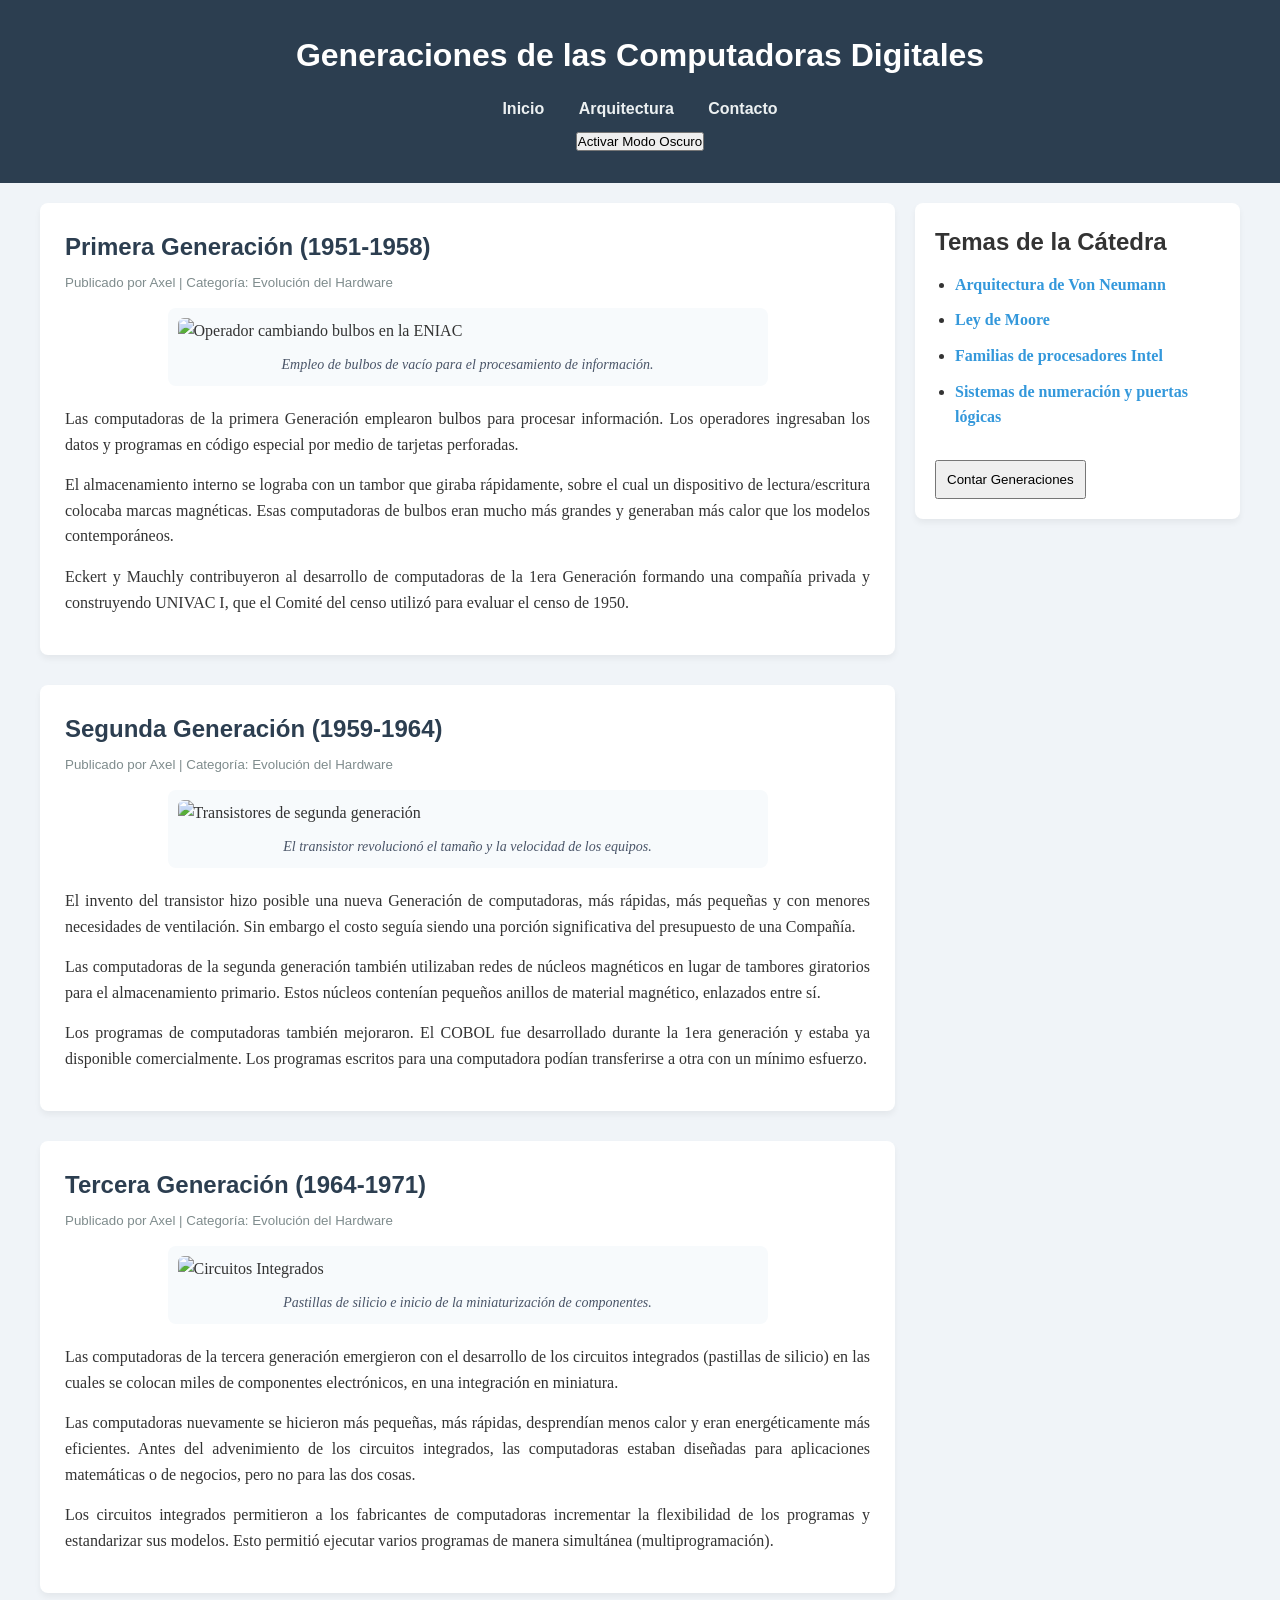
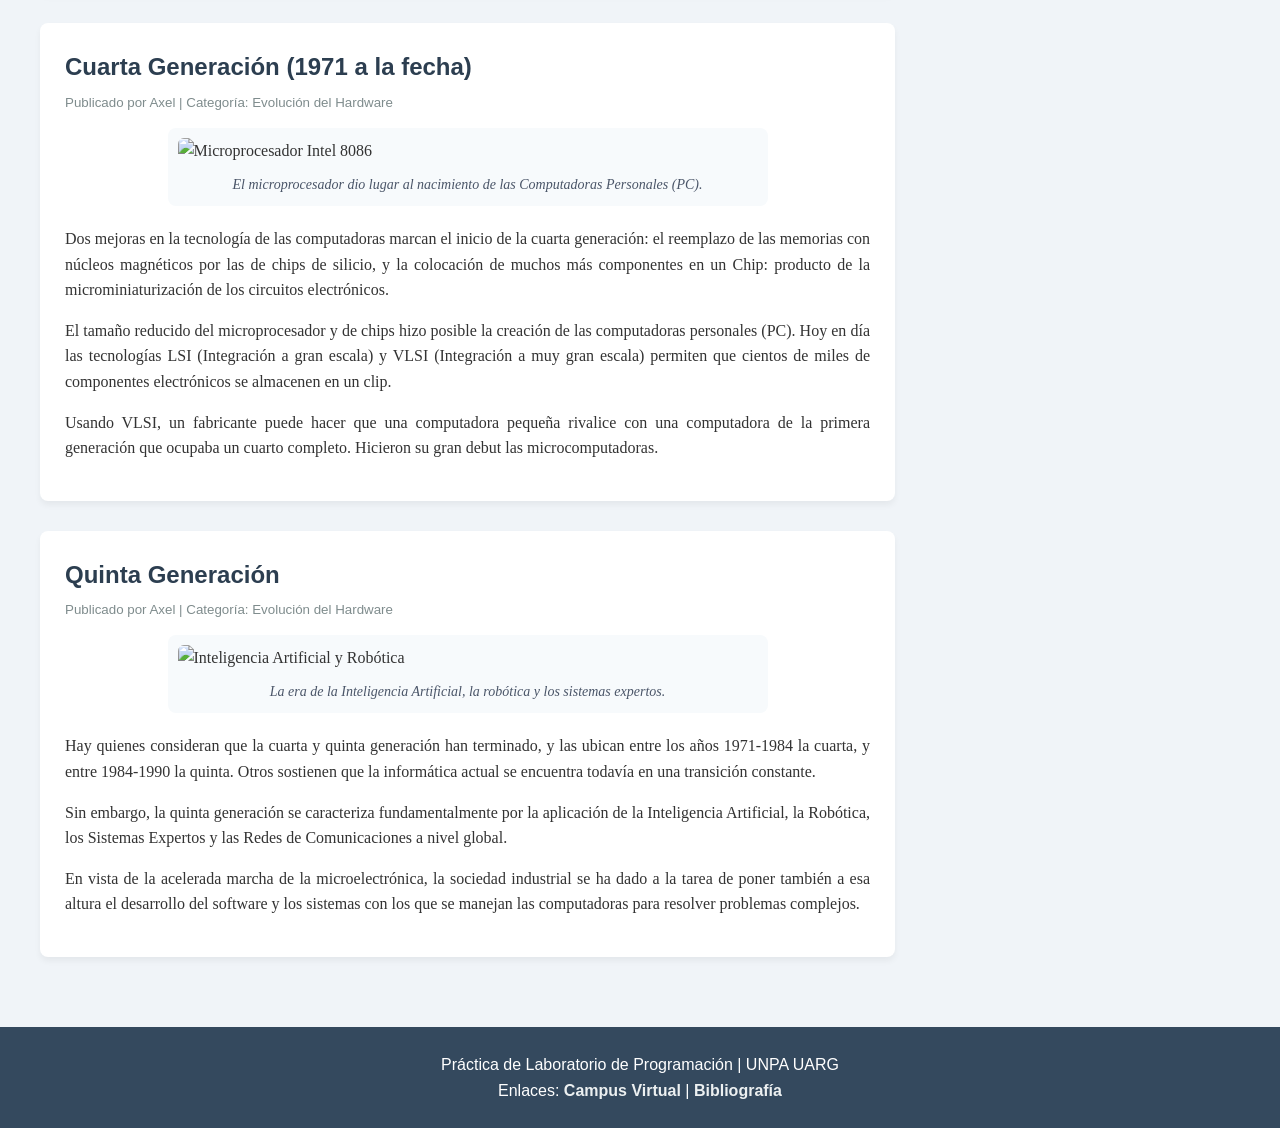
==== tp4/punto9/blog.html @ 0346d31f "TP4" ====
<!DOCTYPE html>
<html lang="es">
<head>
    <meta charset="UTF-8">
    <meta name="viewport" content="width=device-width, initial-scale=1.0">
    <title>Blog: Generaciones de Computadoras</title>
    <link rel="stylesheet" href="estilos-blog.css">
</head>
<body>

    <header>
        <h1>Generaciones de las Computadoras Digitales</h1>
        <nav>
            <ul>
                <li><a href="#">Inicio</a></li>
                <li><a href="#">Arquitectura</a></li>
                <li><a href="#">Contacto</a></li>
            </ul>
        </nav>
        <button id="btnModoOscuro" style="margin-top: 10px; cursor: pointer;">Activar Modo Oscuro</button>
    </header>

    <div class="contenedor-principal">
        
        <main id="lista-articulos">
            
            <article class="articulo-blog">
                <h1>Primera Generación (1951-1958)</h1>
                <small>Publicado por Axel | Categoría: Evolución del Hardware</small>
                
                <figure>
                    <img src="https://upload.wikimedia.org/wikipedia/commons/thumb/1/16/ENIAC-changing_a_tube.jpg/800px-ENIAC-changing_a_tube.jpg" alt="Operador cambiando bulbos en la ENIAC">
                    <figcaption>Empleo de bulbos de vacío para el procesamiento de información.</figcaption>
                </figure>

                <p>Las computadoras de la primera Generación emplearon bulbos para procesar información. Los operadores ingresaban los datos y programas en código especial por medio de tarjetas perforadas.</p>
                <p>El almacenamiento interno se lograba con un tambor que giraba rápidamente, sobre el cual un dispositivo de lectura/escritura colocaba marcas magnéticas. Esas computadoras de bulbos eran mucho más grandes y generaban más calor que los modelos contemporáneos.</p>
                <p>Eckert y Mauchly contribuyeron al desarrollo de computadoras de la 1era Generación formando una compañía privada y construyendo UNIVAC I, que el Comité del censo utilizó para evaluar el censo de 1950.</p>
            </article>

            <article class="articulo-blog">
                <h1>Segunda Generación (1959-1964)</h1>
                <small>Publicado por Axel | Categoría: Evolución del Hardware</small>
                
                <figure>
                    <img src="https://upload.wikimedia.org/wikipedia/commons/thumb/c/cd/Transistorer_%28crop%29.jpg/800px-Transistorer_%28crop%29.jpg" alt="Transistores de segunda generación">
                    <figcaption>El transistor revolucionó el tamaño y la velocidad de los equipos.</figcaption>
                </figure>

                <p>El invento del transistor hizo posible una nueva Generación de computadoras, más rápidas, más pequeñas y con menores necesidades de ventilación. Sin embargo el costo seguía siendo una porción significativa del presupuesto de una Compañía.</p>
                <p>Las computadoras de la segunda generación también utilizaban redes de núcleos magnéticos en lugar de tambores giratorios para el almacenamiento primario. Estos núcleos contenían pequeños anillos de material magnético, enlazados entre sí.</p>
                <p>Los programas de computadoras también mejoraron. El COBOL fue desarrollado durante la 1era generación y estaba ya disponible comercialmente. Los programas escritos para una computadora podían transferirse a otra con un mínimo esfuerzo.</p>
            </article>

            <article class="articulo-blog">
                <h1>Tercera Generación (1964-1971)</h1>
                <small>Publicado por Axel | Categoría: Evolución del Hardware</small>
                
                <figure>
                    <img src="https://upload.wikimedia.org/wikipedia/commons/thumb/9/90/Ttl_74xx_integrated_circuits.jpg/800px-Ttl_74xx_integrated_circuits.jpg" alt="Circuitos Integrados">
                    <figcaption>Pastillas de silicio e inicio de la miniaturización de componentes.</figcaption>
                </figure>

                <p>Las computadoras de la tercera generación emergieron con el desarrollo de los circuitos integrados (pastillas de silicio) en las cuales se colocan miles de componentes electrónicos, en una integración en miniatura.</p>
                <p>Las computadoras nuevamente se hicieron más pequeñas, más rápidas, desprendían menos calor y eran energéticamente más eficientes. Antes del advenimiento de los circuitos integrados, las computadoras estaban diseñadas para aplicaciones matemáticas o de negocios, pero no para las dos cosas.</p>
                <p>Los circuitos integrados permitieron a los fabricantes de computadoras incrementar la flexibilidad de los programas y estandarizar sus modelos. Esto permitió ejecutar varios programas de manera simultánea (multiprogramación).</p>
            </article>

            <article class="articulo-blog">
                <h1>Cuarta Generación (1971 a la fecha)</h1>
                <small>Publicado por Axel | Categoría: Evolución del Hardware</small>
                
                <figure>
                    <img src="https://upload.wikimedia.org/wikipedia/commons/thumb/d/d3/Intel_8086_microprocessor_chip_top_view.jpg/800px-Intel_8086_microprocessor_chip_top_view.jpg" alt="Microprocesador Intel 8086">
                    <figcaption>El microprocesador dio lugar al nacimiento de las Computadoras Personales (PC).</figcaption>
                </figure>

                <p>Dos mejoras en la tecnología de las computadoras marcan el inicio de la cuarta generación: el reemplazo de las memorias con núcleos magnéticos por las de chips de silicio, y la colocación de muchos más componentes en un Chip: producto de la microminiaturización de los circuitos electrónicos.</p>
                <p>El tamaño reducido del microprocesador y de chips hizo posible la creación de las computadoras personales (PC). Hoy en día las tecnologías LSI (Integración a gran escala) y VLSI (Integración a muy gran escala) permiten que cientos de miles de componentes electrónicos se almacenen en un clip.</p>
                <p>Usando VLSI, un fabricante puede hacer que una computadora pequeña rivalice con una computadora de la primera generación que ocupaba un cuarto completo. Hicieron su gran debut las microcomputadoras.</p>
            </article>

            <article class="articulo-blog">
                <h1>Quinta Generación</h1>
                <small>Publicado por Axel | Categoría: Evolución del Hardware</small>
                
                <figure>
                    <img src="https://images.unsplash.com/photo-1620712943543-bcc4688e7485?auto=format&fit=crop&w=800&q=80" alt="Inteligencia Artificial y Robótica">
                    <figcaption>La era de la Inteligencia Artificial, la robótica y los sistemas expertos.</figcaption>
                </figure>

                <p>Hay quienes consideran que la cuarta y quinta generación han terminado, y las ubican entre los años 1971-1984 la cuarta, y entre 1984-1990 la quinta. Otros sostienen que la informática actual se encuentra todavía en una transición constante.</p>
                <p>Sin embargo, la quinta generación se caracteriza fundamentalmente por la aplicación de la Inteligencia Artificial, la Robótica, los Sistemas Expertos y las Redes de Comunicaciones a nivel global.</p>
                <p>En vista de la acelerada marcha de la microelectrónica, la sociedad industrial se ha dado a la tarea de poner también a esa altura el desarrollo del software y los sistemas con los que se manejan las computadoras para resolver problemas complejos.</p>
            </article>

        </main>

        <aside>
            <h2>Temas de la Cátedra</h2>
            <ul>
                <li><a href="#">Arquitectura de Von Neumann</a></li>
                <li><a href="#">Ley de Moore</a></li>
                <li><a href="#">Familias de procesadores Intel</a></li>
                <li><a href="#">Sistemas de numeración y puertas lógicas</a></li>
            </ul>
            <button id="btnContar" style="margin-top: 20px; cursor: pointer; padding: 10px;">Contar Generaciones</button>
        </aside>

    </div>

    <footer>
        <p>Práctica de Laboratorio de Programación | UNPA UARG</p>
        <p>Enlaces: <a href="#">Campus Virtual</a> | <a href="#">Bibliografía</a></p>
    </footer>

    <script src="script-blog.js"></script>
</body>
</html>
---- tp4/punto9/estilos-blog.css ----
* {
    box-sizing: border-box;
    margin: 0;
    padding: 0;
}

body {
    background-color: #f0f4f8; 
    font-family: 'Times New Roman', Times, serif; 
    color: #333333;
    line-height: 1.6;
}

h1, h2, h3, header {
    font-family: Arial, Helvetica, sans-serif; 
}

header {
    background-color: #2c3e50;
    color: white;
    text-align: center;
    padding: 30px; 
}

nav ul {
    list-style: none;
    margin-top: 15px;
}

nav ul li {
    display: inline-block;
    margin: 0 15px;
}

.contenedor-principal {
    display: flex;
    max-width: 1200px;
    margin: 20px auto;
    gap: 20px;
}

main { flex: 3; }

aside {
    flex: 1; 
    background-color: #ffffff;
    padding: 20px; 
    border-radius: 8px;
    height: fit-content;
    box-shadow: 0 4px 6px rgba(0,0,0,0.05);
}

aside ul {
    margin-left: 20px;
    margin-top: 10px;
}

aside li {
    margin-bottom: 10px;
}

article {
    background-color: #ffffff;
    margin-bottom: 30px;
    padding: 25px; 
    border-radius: 8px;
    box-shadow: 0 4px 6px rgba(0,0,0,0.05);
}

article h1 {
    font-size: 24px;
    color: #2c3e50;
    margin-bottom: 5px;
}

article small {
    display: block;
    color: #7f8c8d;
    margin-bottom: 15px;
    font-family: Arial, sans-serif;
}

article p {
    margin-bottom: 15px;
    text-align: justify;
}

footer {
    background-color: #34495e;
    color: white;
    text-align: center;
    padding: 25px; 
    margin-top: 40px;
    font-family: Arial, sans-serif;
}

a {
    color: #3498db;
    text-decoration: none; 
    font-weight: bold;
    transition: color 0.3s ease;
}

a:hover {
    color: #e74c3c; 
}

header a, footer a { color: #ecf0f1; }
header a:hover, footer a:hover { color: #f39c12; }

/* Corrección de imágenes para que no desborden ni queden gigantes */
figure {
    max-width: 600px; 
    margin: 0 auto 20px auto; 
    background-color: #f7fafc;
    padding: 10px;
    border-radius: 8px;
}

figure img {
    width: 100%; 
    max-height: 350px; 
    object-fit: cover; 
    border-radius: 6px; 
    display: block;
}

figcaption {
    text-align: center;
    font-size: 14px;
    color: #4a5568;
    margin-top: 10px;
    font-style: italic;
}

/* Clases dinámicas de JavaScript */
.modo-oscuro {
    background-color: #1a1a1a;
    color: #e0e0e0;
}
.modo-oscuro article, .modo-oscuro aside {
    background-color: #2d2d2d;
    color: #e0e0e0;
}
.modo-oscuro article h1, .modo-oscuro aside h2 {
    color: #ffffff;
}
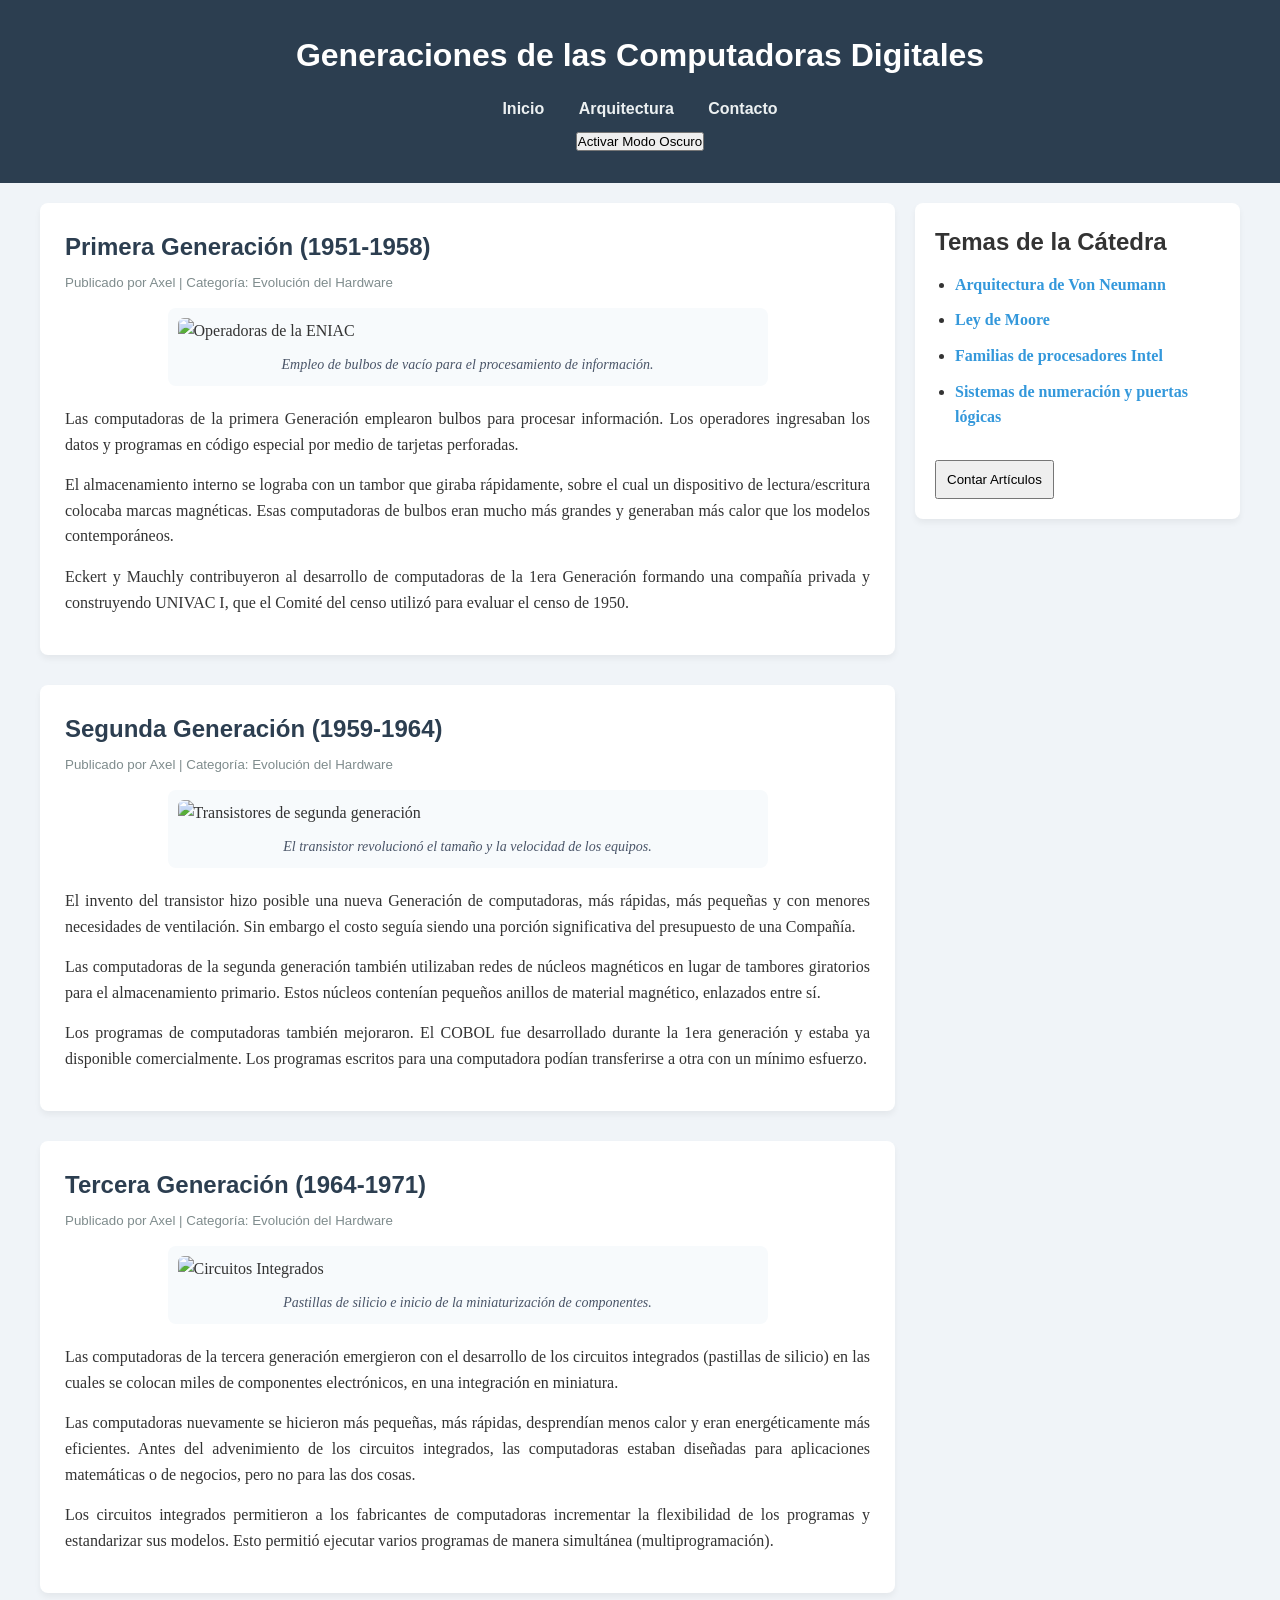
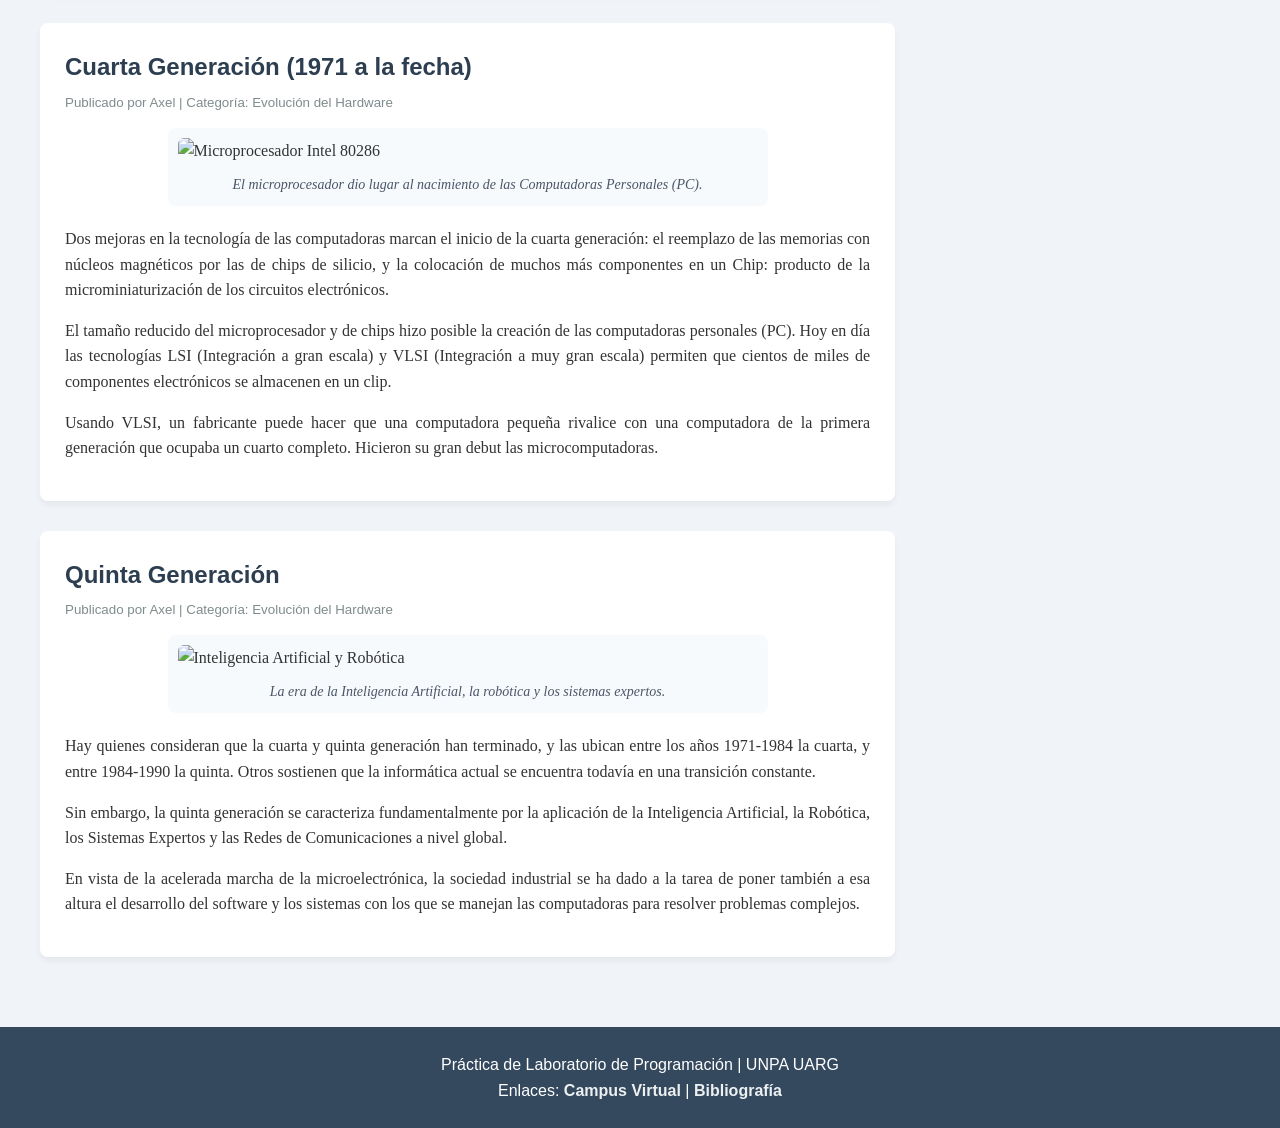
==== commit f9776ab1: "Imágenes" ====
--- a/tp4/punto9/blog.html
+++ b/tp4/punto9/blog.html
@@ -29,7 +29,7 @@
                 <small>Publicado por Axel | Categoría: Evolución del Hardware</small>
                 
                 <figure>
-                    <img src="https://upload.wikimedia.org/wikipedia/commons/thumb/1/16/ENIAC-changing_a_tube.jpg/800px-ENIAC-changing_a_tube.jpg" alt="Operador cambiando bulbos en la ENIAC">
+                    <img src="https://www.itsitio.com/wp-content/uploads/2025/06/e-e1750355253267.webp" alt="Operadoras de la ENIAC">
                     <figcaption>Empleo de bulbos de vacío para el procesamiento de información.</figcaption>
                 </figure>
 
@@ -43,7 +43,7 @@
                 <small>Publicado por Axel | Categoría: Evolución del Hardware</small>
                 
                 <figure>
-                    <img src="https://upload.wikimedia.org/wikipedia/commons/thumb/c/cd/Transistorer_%28crop%29.jpg/800px-Transistorer_%28crop%29.jpg" alt="Transistores de segunda generación">
+                    <img src="https://previews.123rf.com/images/vlabo/vlabo1101/vlabo110100001/8547932-transistor-next-to-a-vacuum-tube.jpg" alt="Transistores de segunda generación">
                     <figcaption>El transistor revolucionó el tamaño y la velocidad de los equipos.</figcaption>
                 </figure>
 
@@ -57,7 +57,7 @@
                 <small>Publicado por Axel | Categoría: Evolución del Hardware</small>
                 
                 <figure>
-                    <img src="https://upload.wikimedia.org/wikipedia/commons/thumb/9/90/Ttl_74xx_integrated_circuits.jpg/800px-Ttl_74xx_integrated_circuits.jpg" alt="Circuitos Integrados">
+                    <img src="https://viasatelital.com/electronica/images/integrado01.jpg" alt="Circuitos Integrados">
                     <figcaption>Pastillas de silicio e inicio de la miniaturización de componentes.</figcaption>
                 </figure>
 
@@ -71,7 +71,7 @@
                 <small>Publicado por Axel | Categoría: Evolución del Hardware</small>
                 
                 <figure>
-                    <img src="https://upload.wikimedia.org/wikipedia/commons/thumb/d/d3/Intel_8086_microprocessor_chip_top_view.jpg/800px-Intel_8086_microprocessor_chip_top_view.jpg" alt="Microprocesador Intel 8086">
+                    <img src="https://encrypted-tbn0.gstatic.com/images?q=tbn:ANd9GcR0FySB0650ymZO2gDhSWhw9DhvXAXr0sIFoA&s" alt="Microprocesador Intel 80286">
                     <figcaption>El microprocesador dio lugar al nacimiento de las Computadoras Personales (PC).</figcaption>
                 </figure>
 
@@ -104,7 +104,7 @@
                 <li><a href="#">Familias de procesadores Intel</a></li>
                 <li><a href="#">Sistemas de numeración y puertas lógicas</a></li>
             </ul>
-            <button id="btnContar" style="margin-top: 20px; cursor: pointer; padding: 10px;">Contar Generaciones</button>
+            <button id="btnContar" style="margin-top: 20px; cursor: pointer; padding: 10px;">Contar Artículos</button>
         </aside>
 
     </div>
